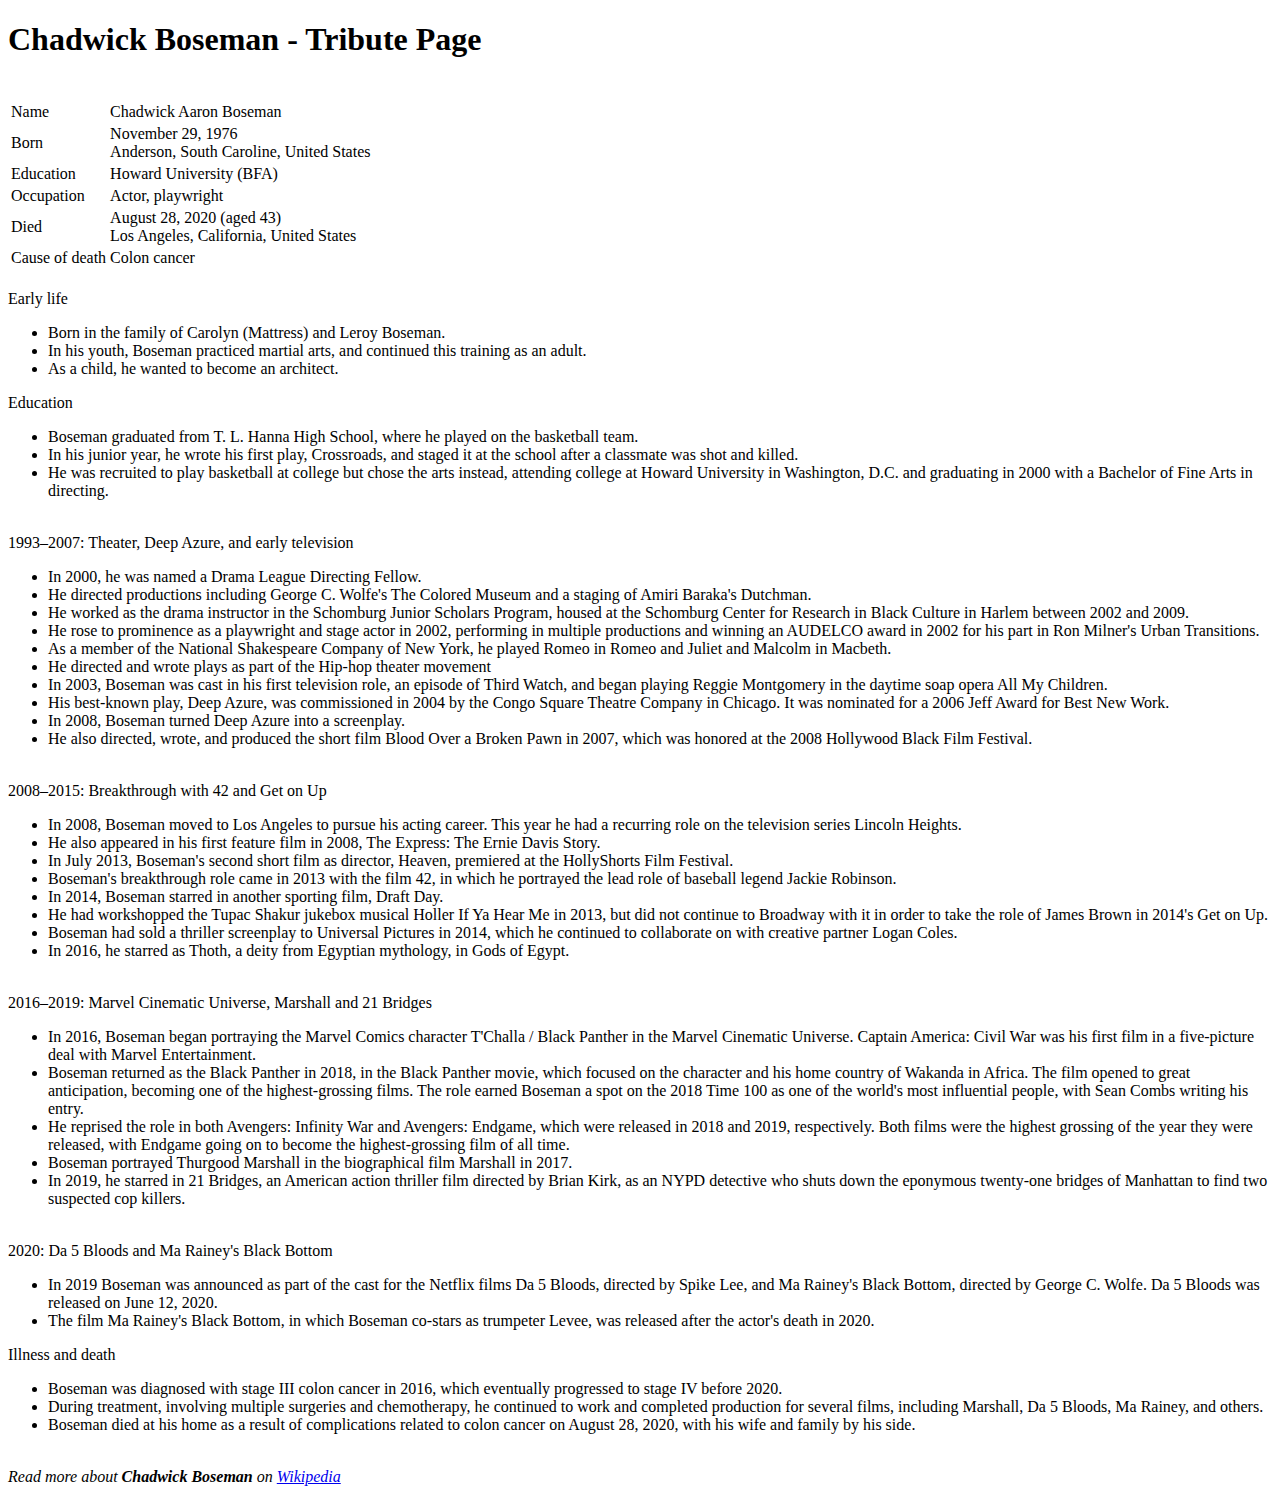
==== index.html @ 61b541db "Add files via upload" ====
<!DOCTYPE html>
<html>
<head>
	<meta charset="utf-8">
	<meta name="viewport" content="width=device-width, initial scale=1">
	<link rel="stylesheet" type="text/css" href="../css/style.css">
	<title>Chadwick Boseman</title>
</head>
<body>
	<h1>Chadwick Boseman - Tribute Page</h1>
	<div class="body">
		<header>
			<img src="../images/img-2.jpg" alt="" style="margin: 1rem auto 0 auto; width: 80%;">
			<div><table>
				<tr>
					<td>Name</td>
					<td>Chadwick Aaron Boseman</td>
				</tr>
				<tr>
					<td>Born</td>
					<td>November 29, 1976<br>Anderson, South Caroline, United States</td>
				</tr>
				<tr>
					<td>Education</td>
					<td> Howard University (BFA)</td>
				</tr>
				<tr>
					<td>Occupation</td>
					<td>Actor, playwright</td>
				</tr>
				<tr>
					<td>Died</td>
					<td>August 28, 2020 (aged 43)<br>Los Angeles, California, United States</td>
				</tr>
				<tr>
					<td>Cause of death</td>
					<td>Colon cancer</td>
				</tr>
			</table></div>
		</header>
		<main>
			<img src="../images/img-1.jpg" alt=""  class="height" style="margin: 1rem auto 0 auto;">
		    <div class="flex"><div class="float">Early life</div>
			<ul>
				<li>Born in the family of Carolyn (Mattress) and Leroy Boseman.</li>
				<li>In his youth, Boseman practiced martial arts, and continued this training as an adult.</li>
				<li>As a child, he wanted to become an architect.</li>
			</ul></div>
			<div class="flex"><div class="float">Education</div>
			<ul>
				<li>Boseman graduated from T. L. Hanna High School, where he played on the basketball team.</li>
				<li> In his junior year, he wrote his first play, Crossroads, and staged it at the school after a classmate was shot and killed.</li>
				<li>He was recruited to play basketball at college but chose the arts instead, attending college at Howard University in Washington, D.C. and graduating in 2000 with a Bachelor of Fine Arts in directing.</li>
			</ul></div>
			<img src="../images/img-3.jpg" alt="" class="height">
			<div class="flex"><div class="float">1993–2007: Theater, Deep Azure, and early television</div>
			<ul>
				<li>In 2000, he was named a Drama League Directing Fellow.</li>
				<li>He directed productions including George C. Wolfe's The Colored Museum and a staging of Amiri Baraka's Dutchman.</li>
				<li>He worked as the drama instructor in the Schomburg Junior Scholars Program, housed at the Schomburg Center for Research in Black Culture in Harlem between 2002 and 2009.</li>
				<li>He rose to prominence as a playwright and stage actor in 2002, performing in multiple productions and winning an AUDELCO award in 2002 for his part in Ron Milner's Urban Transitions.</li>
				<li>As a member of the National Shakespeare Company of New York, he played Romeo in Romeo and Juliet and Malcolm in Macbeth.</li>
				<li>He directed and wrote plays as part of the Hip-hop theater movement</li>
				<li>In 2003, Boseman was cast in his first television role, an episode of Third Watch, and began playing Reggie Montgomery in the daytime soap opera All My Children.</li>
				<li>His best-known play, Deep Azure, was commissioned in 2004 by the Congo Square Theatre Company in Chicago. It was nominated for a 2006 Jeff Award for Best New Work.</li>
				<li>In 2008, Boseman turned Deep Azure into a screenplay.</li>
				<li>He also directed, wrote, and produced the short film Blood Over a Broken Pawn in 2007, which was honored at the 2008 Hollywood Black Film Festival.</li>
			</ul></div>
			<img src="../images/img-4.jpg" alt=""  class="height">
			<div class="flex"><div class="float">2008–2015: Breakthrough with 42 and Get on Up</div>
			<ul>
				<li>In 2008, Boseman moved to Los Angeles to pursue his acting career. This year he had a recurring role on the television series Lincoln Heights.</li>
				<li>He also appeared in his first feature film in 2008, The Express: The Ernie Davis Story.</li>
				<li>In July 2013, Boseman's second short film as director, Heaven, premiered at the HollyShorts Film Festival.</li>
				<li>Boseman's breakthrough role came in 2013 with the film 42, in which he portrayed the lead role of baseball legend Jackie Robinson.</li>
				<li>In 2014, Boseman starred in another sporting film, Draft Day.</li>
				<li>He had workshopped the Tupac Shakur jukebox musical Holler If Ya Hear Me in 2013, but did not continue to Broadway with it in order to take the role of James Brown in 2014's Get on Up.</li>
				<li>Boseman had sold a thriller screenplay to Universal Pictures in 2014, which he continued to collaborate on with creative partner Logan Coles.</li>
				<li>In 2016, he starred as Thoth, a deity from Egyptian mythology, in Gods of Egypt.</li>
			</ul></div>
			<img src="../images/img-5.jpg" alt="" class="width">
			<div class="flex"><div class="float">2016–2019: Marvel Cinematic Universe, Marshall and 21 Bridges</div>
			<ul>
				<li>In 2016, Boseman began portraying the Marvel Comics character T'Challa / Black Panther in the Marvel Cinematic Universe. Captain America: Civil War was his first film in a five-picture deal with Marvel Entertainment.</li>
				<li>Boseman returned as the Black Panther in 2018, in the Black Panther movie, which focused on the character and his home country of Wakanda in Africa. The film opened to great anticipation, becoming one of the highest-grossing films. The role earned Boseman a spot on the 2018 Time 100 as one of the world's most influential people, with Sean Combs writing his entry.</li>
				<li>He reprised the role in both Avengers: Infinity War and Avengers: Endgame, which were released in 2018 and 2019, respectively. Both films were the highest grossing of the year they were released, with Endgame going on to become the highest-grossing film of all time.</li>
				<li>Boseman portrayed Thurgood Marshall in the biographical film Marshall in 2017.</li>
				<li>In 2019, he starred in 21 Bridges, an American action thriller film directed by Brian Kirk, as an NYPD detective who shuts down the eponymous twenty-one bridges of Manhattan to find two suspected cop killers.</li>
			</ul></div>
			<img src="../images/img-6.jpg" alt="" class="height">
			<div class="flex"><div class="float">2020: Da 5 Bloods and Ma Rainey's Black Bottom</div>
			<ul>
				<li>In 2019 Boseman was announced as part of the cast for the Netflix films Da 5 Bloods, directed by Spike Lee, and Ma Rainey's Black Bottom, directed by George C. Wolfe. Da 5 Bloods was released on June 12, 2020.</li>
				<li>The film Ma Rainey's Black Bottom, in which Boseman co-stars as trumpeter Levee, was released after the actor's death in 2020.</li>
			</ul></div>
			<div class="flex"><div class="float">Illness and death</div>
			<ul>
				<li>Boseman was diagnosed with stage III colon cancer in 2016, which eventually progressed to stage IV before 2020.</li>
				<li>During treatment, involving multiple surgeries and chemotherapy, he continued to work and completed production for several films, including Marshall, Da 5 Bloods, Ma Rainey, and others.</li>
				<li>Boseman died at his home as a result of complications related to colon cancer on August 28, 2020, with his wife and family by his side.</li>
			</ul></div>
			<img src="../images/img-7.jpg" alt="" class="width">
		    </br>
			<cite>Read more about <b>Chadwick Boseman</b> on <a href="https://en.wikipedia.org/wiki/Chadwick_Boseman" target="_blank">Wikipedia</a></cite>
		</main>
	</div>
</body>
</html>
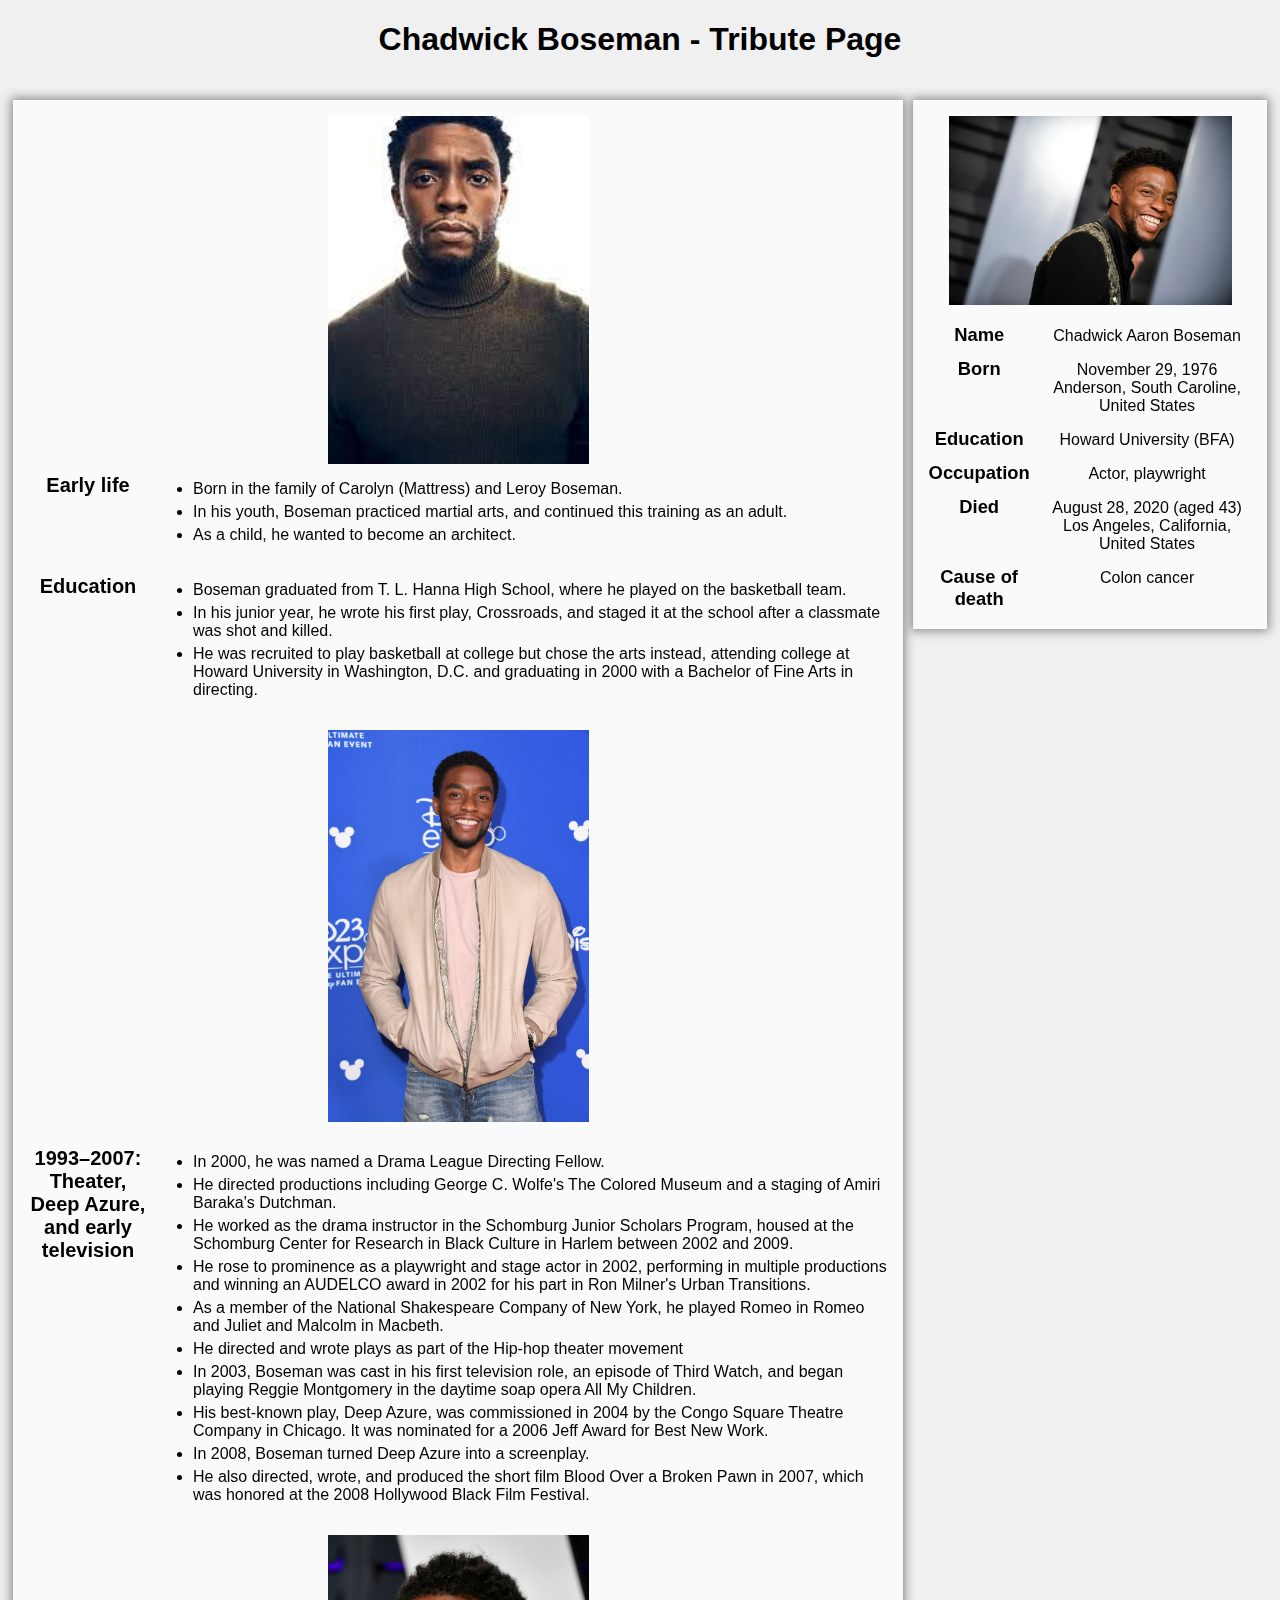
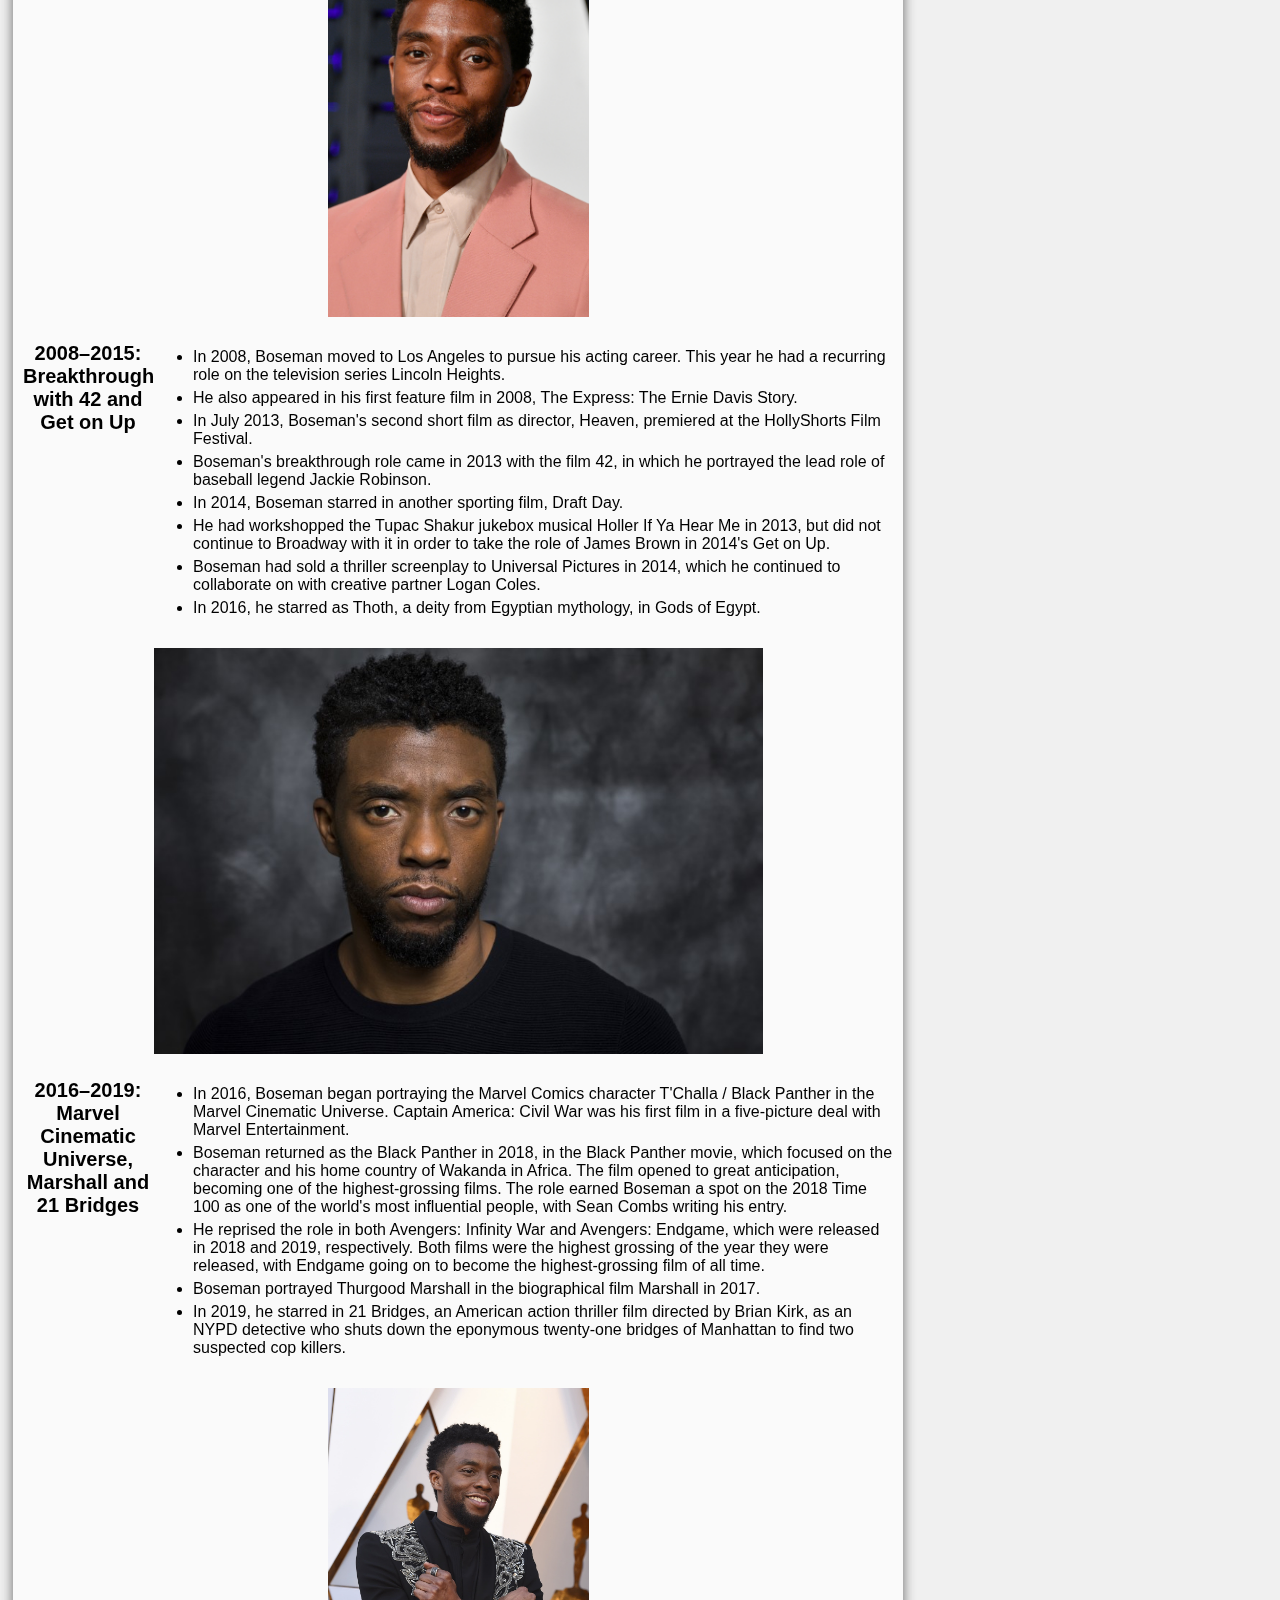
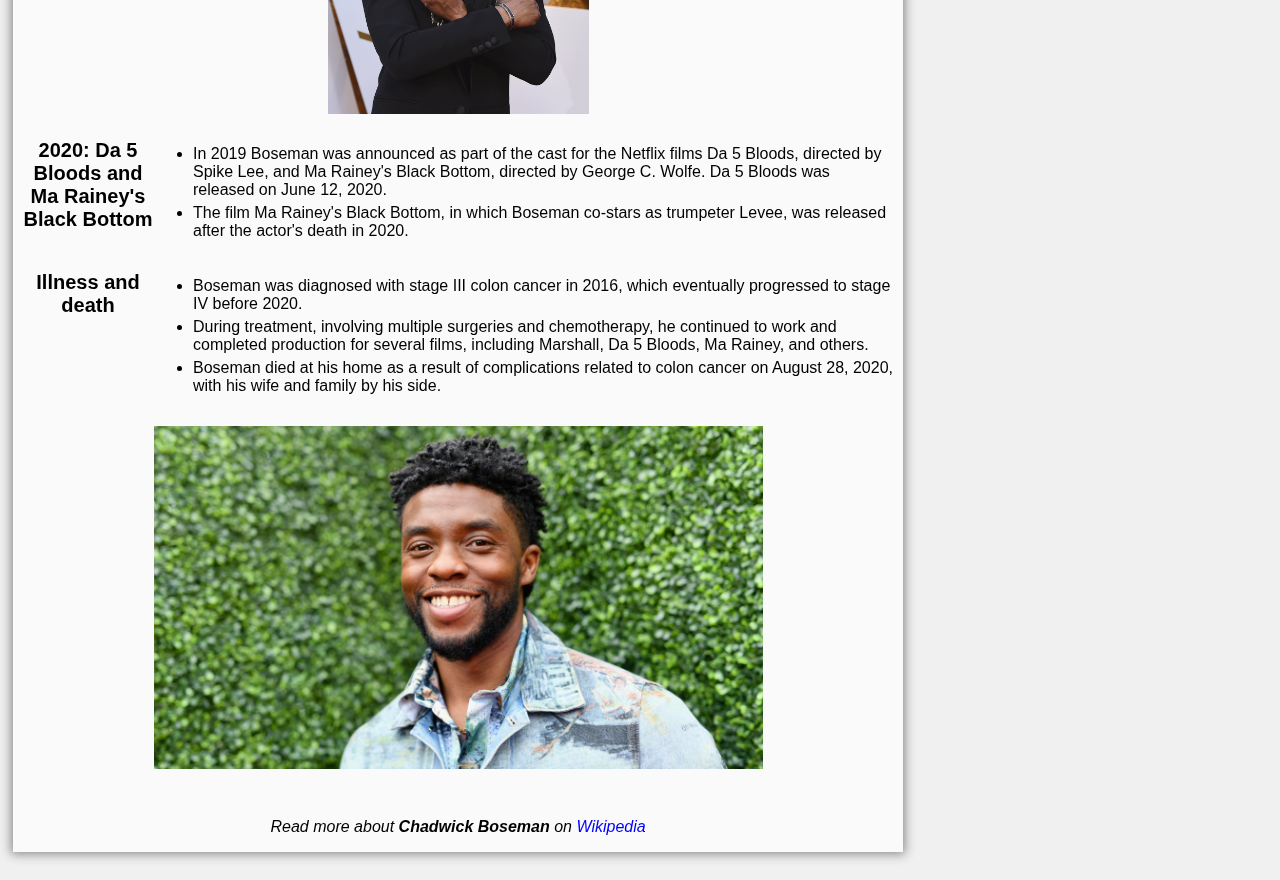
==== commit f3889236: "Update index.html" ====
--- a/index.html
+++ b/index.html
@@ -3,14 +3,14 @@
 <head>
 	<meta charset="utf-8">
 	<meta name="viewport" content="width=device-width, initial scale=1">
-	<link rel="stylesheet" type="text/css" href="../css/style.css">
+	<link rel="stylesheet" type="text/css" href="css/style.css">
 	<title>Chadwick Boseman</title>
 </head>
 <body>
 	<h1>Chadwick Boseman - Tribute Page</h1>
 	<div class="body">
 		<header>
-			<img src="../images/img-2.jpg" alt="" style="margin: 1rem auto 0 auto; width: 80%;">
+			<img src="images/img-2.jpg" alt="" style="margin: 1rem auto 0 auto; width: 80%;">
 			<div><table>
 				<tr>
 					<td>Name</td>
@@ -39,7 +39,7 @@
 			</table></div>
 		</header>
 		<main>
-			<img src="../images/img-1.jpg" alt=""  class="height" style="margin: 1rem auto 0 auto;">
+			<img src="images/img-1.jpg" alt=""  class="height" style="margin: 1rem auto 0 auto;">
 		    <div class="flex"><div class="float">Early life</div>
 			<ul>
 				<li>Born in the family of Carolyn (Mattress) and Leroy Boseman.</li>
@@ -52,7 +52,7 @@
 				<li> In his junior year, he wrote his first play, Crossroads, and staged it at the school after a classmate was shot and killed.</li>
 				<li>He was recruited to play basketball at college but chose the arts instead, attending college at Howard University in Washington, D.C. and graduating in 2000 with a Bachelor of Fine Arts in directing.</li>
 			</ul></div>
-			<img src="../images/img-3.jpg" alt="" class="height">
+			<img src="images/img-3.jpg" alt="" class="height">
 			<div class="flex"><div class="float">1993–2007: Theater, Deep Azure, and early television</div>
 			<ul>
 				<li>In 2000, he was named a Drama League Directing Fellow.</li>
@@ -66,7 +66,7 @@
 				<li>In 2008, Boseman turned Deep Azure into a screenplay.</li>
 				<li>He also directed, wrote, and produced the short film Blood Over a Broken Pawn in 2007, which was honored at the 2008 Hollywood Black Film Festival.</li>
 			</ul></div>
-			<img src="../images/img-4.jpg" alt=""  class="height">
+			<img src="images/img-4.jpg" alt=""  class="height">
 			<div class="flex"><div class="float">2008–2015: Breakthrough with 42 and Get on Up</div>
 			<ul>
 				<li>In 2008, Boseman moved to Los Angeles to pursue his acting career. This year he had a recurring role on the television series Lincoln Heights.</li>
@@ -78,7 +78,7 @@
 				<li>Boseman had sold a thriller screenplay to Universal Pictures in 2014, which he continued to collaborate on with creative partner Logan Coles.</li>
 				<li>In 2016, he starred as Thoth, a deity from Egyptian mythology, in Gods of Egypt.</li>
 			</ul></div>
-			<img src="../images/img-5.jpg" alt="" class="width">
+			<img src="images/img-5.jpg" alt="" class="width">
 			<div class="flex"><div class="float">2016–2019: Marvel Cinematic Universe, Marshall and 21 Bridges</div>
 			<ul>
 				<li>In 2016, Boseman began portraying the Marvel Comics character T'Challa / Black Panther in the Marvel Cinematic Universe. Captain America: Civil War was his first film in a five-picture deal with Marvel Entertainment.</li>
@@ -87,7 +87,7 @@
 				<li>Boseman portrayed Thurgood Marshall in the biographical film Marshall in 2017.</li>
 				<li>In 2019, he starred in 21 Bridges, an American action thriller film directed by Brian Kirk, as an NYPD detective who shuts down the eponymous twenty-one bridges of Manhattan to find two suspected cop killers.</li>
 			</ul></div>
-			<img src="../images/img-6.jpg" alt="" class="height">
+			<img src="images/img-6.jpg" alt="" class="height">
 			<div class="flex"><div class="float">2020: Da 5 Bloods and Ma Rainey's Black Bottom</div>
 			<ul>
 				<li>In 2019 Boseman was announced as part of the cast for the Netflix films Da 5 Bloods, directed by Spike Lee, and Ma Rainey's Black Bottom, directed by George C. Wolfe. Da 5 Bloods was released on June 12, 2020.</li>
@@ -99,10 +99,10 @@
 				<li>During treatment, involving multiple surgeries and chemotherapy, he continued to work and completed production for several films, including Marshall, Da 5 Bloods, Ma Rainey, and others.</li>
 				<li>Boseman died at his home as a result of complications related to colon cancer on August 28, 2020, with his wife and family by his side.</li>
 			</ul></div>
-			<img src="../images/img-7.jpg" alt="" class="width">
+			<img src="images/img-7.jpg" alt="" class="width">
 		    </br>
 			<cite>Read more about <b>Chadwick Boseman</b> on <a href="https://en.wikipedia.org/wiki/Chadwick_Boseman" target="_blank">Wikipedia</a></cite>
 		</main>
 	</div>
 </body>
-</html>+</html>
--- a/css/style.css
+++ b/css/style.css
@@ -0,0 +1,98 @@
+html {
+	background-color: rgb(240, 240, 240);
+	font-family: arial, sans-serif;
+}
+.body {
+	display: flex;
+	flex-wrap: wrap;
+	justify-content: center;
+}
+img {
+	width: 70vw;
+	margin: 10px auto 15px auto;
+}
+table {
+	margin: 1rem 0.5rem;
+	table-layout: fixed;
+}
+td {
+	vertical-align: text-top;
+
+}
+td:first-child {
+	font-weight: bold;
+	text-align: center;	
+	width: 110px;
+	font-size: 1.15rem;
+}
+td:last-child {
+	text-align: center;
+	padding-bottom: 10px;
+}
+header, main {
+	position: relative;
+	background: rgb(250, 250, 250);
+	margin: 20px;
+	display: flex;
+	flex-direction: column;
+	width: 85vw;
+	box-shadow: 0 0 10px 2px #888888;
+}
+main{
+	padding: 0 10px;
+}
+h1 {
+	text-align: center;
+}
+.float{
+	text-align: center;
+	font-weight: bold;
+	margin: 10px 0;
+	font-size: 1.25rem;
+}
+li {
+	margin-bottom: 5px;
+}
+a{
+	text-decoration: none;
+	color: blue;
+}
+cite {
+	display: block; 
+	text-align: center;
+	margin: 1rem 0.5rem;
+}
+
+@media(min-width: 767px) {
+	.body {
+		flex-wrap: nowrap;
+		flex-direction: row-reverse;
+	}
+	header {
+		width: 35%;
+		position: sticky;
+		top: 2vh;
+		margin: 20px 5px;
+		align-self: flex-start;
+	}
+	main {
+		margin: 20px 5px;
+	}
+	.flex{
+		display: flex;
+	}
+	.float{
+	min-width: 130px;
+	max-width: 130px;
+	}
+	.height {
+		width: 30%;
+		min-width: 200px;
+/*		float: right;
+*/	}
+	.width{
+		width: 70%;
+/*		float: right;
+*/	}
+
+}